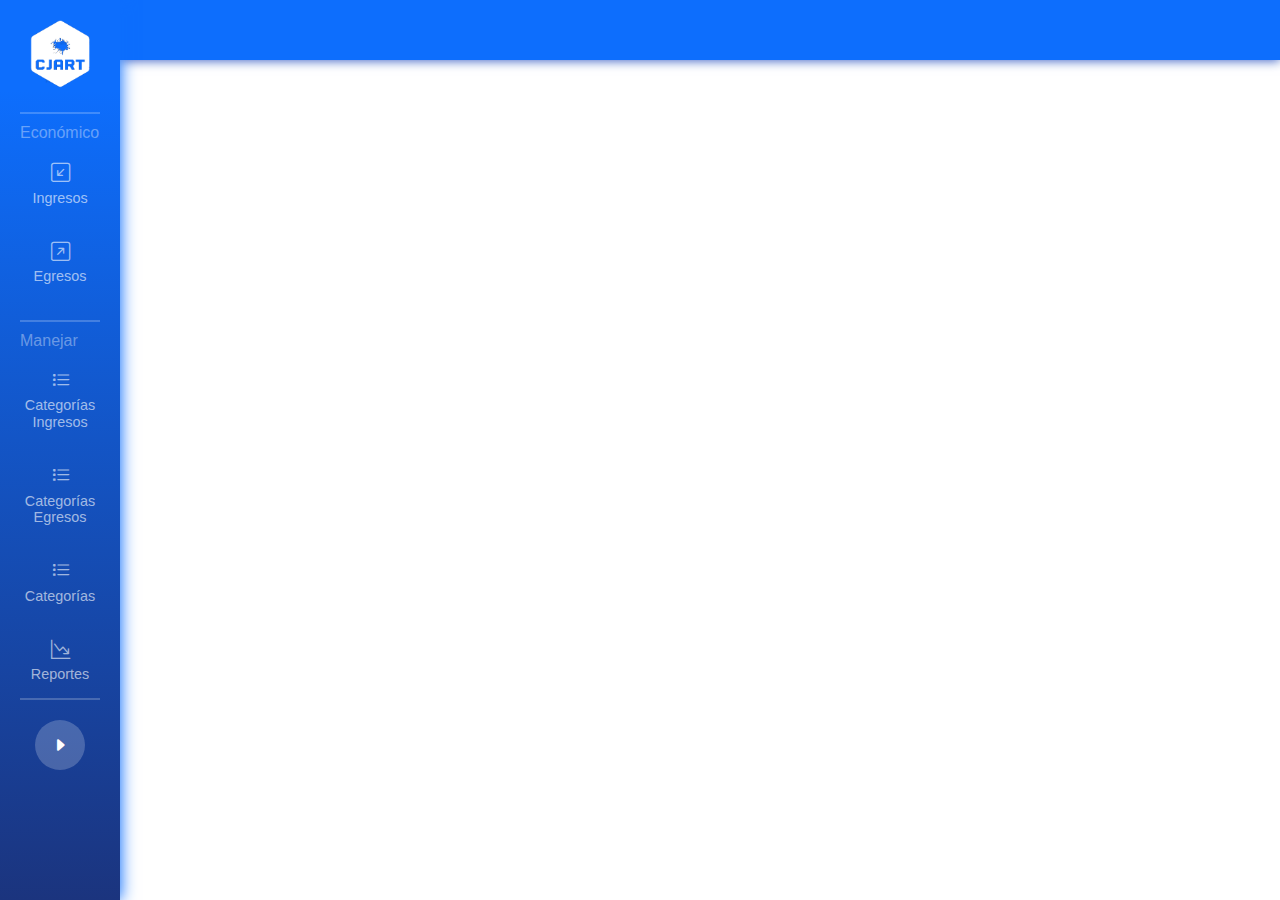
==== index.html @ 231ed6d1 "Interfaces de Ingresos, Egresos y Categorias" ====
<!DOCTYPE html>
<html lang="en">
  <head>
    <meta charset="UTF-8" />
    <meta name="viewport" content="width=device-width, initial-scale=1.0" />
    <link rel="stylesheet" href="./css/normalize.css" />
    <link rel="stylesheet" href="./css/style.css" />
    <link rel="stylesheet" href="./css/phone.css" media="(min-width: 500px)" />
    <link rel="stylesheet" href="./css/tablet.css" media="(min-width: 768px)" />

    <link
      rel="stylesheet"
      href="./css/desktop.css"
      media="(min-width: 1024px)"
    />
    <link
      rel="stylesheet"
      href="https://cdn.jsdelivr.net/npm/bootstrap-icons@1.11.3/font/bootstrap-icons.min.css"
    />
    <title>Economic Administrator</title>
  </head>
  <body>
    <div class="main_container" id="main_container">
      <div class="slider_container" id="slider">
        <div class="logo_container">
          <img class="slider_logo" src="./img/light_logo.png" alt="" />
        </div>
        <hr class="divider" />
        <div class="slider_content_container">
          <p class="slider_title">Económico</p>
          <a
            href="./html/ingresos.html"
            target="content"
            class="slider_element"
          >
            <div class="slider_element_content">
              <i class="bi bi-arrow-down-left-square"></i>
              <span>Ingresos</span>
              <i class="bi bi-caret-right arrow_slider_element"></i>
            </div>
          </a>

          <a href="./html/egresos.html" target="content" class="slider_element">
            <div class="slider_element_content">
              <i class="bi bi-arrow-up-right-square"></i>
              <span>Egresos</span>
              <i class="bi bi-caret-right arrow_slider_element"></i>
            </div>
          </a>
        </div>
        <hr class="divider" />
        <p class="slider_title">Manejar</p>
        <a
          href="./html/categorias_ingresos.html"
          target="content"
          class="slider_element"
        >
          <div class="slider_element_content">
            <i class="bi bi-list-task"></i>
            <span>Categorías Ingresos</span>
            <i class="bi bi-caret-right arrow_slider_element"></i>
          </div>
        </a>
        <a
          href="./html/categorias_egresos.html"
          target="content"
          class="slider_element"
        >
          <div class="slider_element_content">
            <i class="bi bi-list-task"></i>
            <span>Categorías Egresos</span>
            <i class="bi bi-caret-right arrow_slider_element"></i>
          </div>
        </a>
        <a
          href="./html/categorias.html"
          target="content"
          class="slider_element"
        >
          <div class="slider_element_content">
            <i class="bi bi-list-task"></i>
            <span>Categorías</span>
            <i class="bi bi-caret-right arrow_slider_element"></i>
          </div>
        </a>
        <a href="./html/reportes.html" target="content" class="slider_element">
          <div class="slider_element_content">
            <i class="bi bi-graph-down-arrow"></i>
            <span>Reportes</span>
            <i class="bi bi-caret-right arrow_slider_element"></i>
          </div>
        </a>

        <hr class="divider" />
        <div class="toggle_button_container" id="toggle_button_container">
          <i class="bi bi-caret-right-fill"></i>
        </div>
      </div>

      <main>
        <div class="nav">
          <div class="slider_hamburguer_icon" id="slider_hamburguer_icon">
            <i class="bi bi-list"></i>
          </div>
        </div>
        <iframe class="iframe_content" name="content" title="Content"> </iframe>
      </main>
    </div>

    <script src="./js/slider.js"></script>
  </body>
</html>
---- css/style.css ----
:root {
    --purple: #0d6efd;
}

* {
    margin: 0;
    padding: 0;
    box-sizing: border-box;
    font-family: Arial, Helvetica, sans-serif;
}

h1.title {
    color: var(--purple);
    margin: 0;
}

a {
    text-decoration: none;
}

.main_container {
    display: grid;
    grid-template-columns: 1;
    transition: all 0.2s;
}

.nav {
    padding: 10px;
    height: 60px;
    background: var(--purple);
    box-shadow: 0px 1px 10px #4165c7;
    z-index: 100;
    position: relative;
    transition: all 0.2s;
}

.slider_hamburguer_icon {
    font-size: 2rem;
    color: #ffffff;
    background: var(--purple);
    border-radius: 4px;
    width: max-content;
    padding: 1px 3px;
    margin: 0;
    transition: all 0.2s;
}

.slider_hamburguer_icon_move {
    margin-left: 120px;
}

.slider_hamburguer_icon:hover {
    color: #ffffff;
    background: #4368d7b4;
}

.slider_container {
    background-color: var(--purple);
    background-image: linear-gradient(180deg, var(--purple) 10%, rgb(27, 52, 126) 100%);
    background-size: cover;
    box-shadow: 1px 0px 15px var(--purple);
    color: #ffffff;
    height: 100vh;
    width: 120px;
    text-align: center;
    transition: all 0.2s;
    position: fixed;
    left: -200px;
    z-index: 150;
}

.slider_title{
    font-size: 1rem;
    color: #ffffff62;
    margin: 10px 0 0 20px;
    font-weight: 500;
    text-align: start;
}

.toggle_open_slider {
    width: 250px;
}

.slider_logo {
    width: 100%;
    max-width: 60px;
    margin: 20px 0;
}

.slider_content_container {
    display: flex;
    flex-direction: column;
}

.slider_element:first-child {
    margin-top: 20px;
}

.slider_element:last-child {
    margin-bottom: 20px;
}

.slider_element i {
    padding: 5px;
    font-size: 1.2rem;
}

.slider_element_content {
    display: flex;
    flex-direction: column;
    font-size: 0.9rem;
    color: #ffffff9c;
    padding: 15px 0;
    transition: all 0.1s;
}

.slider_element_content:hover {
    color: #ffffff;
    background: #ffffff0c;
}

.element_slider_toggle {
    flex-direction: row;
    justify-content: space-around;
    align-items: center;
}

.arrow_slider_element {
    display: none;
}

.toggle_button_container {
    background: #ffffff36;
    width: 50px;
    height: 50px;
    padding: 17px;
    border-radius: 50%;
    margin: 20px auto;
    transition: all 0.1s;
    display: none;
}

.toggle_button_container:hover {
    background: #ffffff62;
}

.iframe_content {
    min-height: calc(100vh - 64px);
    border: none;
    outline: none;
    width: 100%;
    background: #ffffff00;
}

.frame_principal_container {
    padding: 20px;
    background: #ffffff00;
}

.modal_ingresos_header{
    background: #7ebe16;
}

.contenedorCategorias{
    background-color: #cfe2ff;
    border-radius: 4px;
}

.categoria_element{
    padding: 5px 10px;
    border-radius: 4px;
    border: 0.5px solid #9ec5fe;
}

/* ESTILOS DE TABLA */

.table_ingresos {
    min-width: 800px;
}

.table_ingresos_container {
    overflow-x: scroll;
    overflow-y: hidden;
}

/* ELEMENTOS GENERALES */

.display_block {
    display: block;
}

.position_static {
    position: static;
}

.divider {
    border: 1px solid #ffffff36;
    margin: 0 20px;
}

.left_zero {
    left: 0;
}

/* VALIDACIONES */

.alerts_monto_container{
    width: 100%;
}

.alerts_monto_container div {
    display: none;
    width: 100%;
    margin-top: 0.25rem;
    font-size: .875em;
}
---- css/phone.css ----
.main_container {
    grid-template-columns: 120px auto;
    transition: all 0.2s;
}

.slider_hamburguer_icon{
    display: none;
}

.slider_container{
    position: relative;
    left: 0;
}

.toggle_button_container{
    display: block;
}


/* CLASES GENERALES */

.rezise_grid_slider_open{
    grid-template-columns: 250px auto;
}
---- css/desktop.css ----
.toggle_button_container{
    display: block;
}

.table_ingresos_container{
    overflow-x: hidden;
    overflow-y: hidden;
}
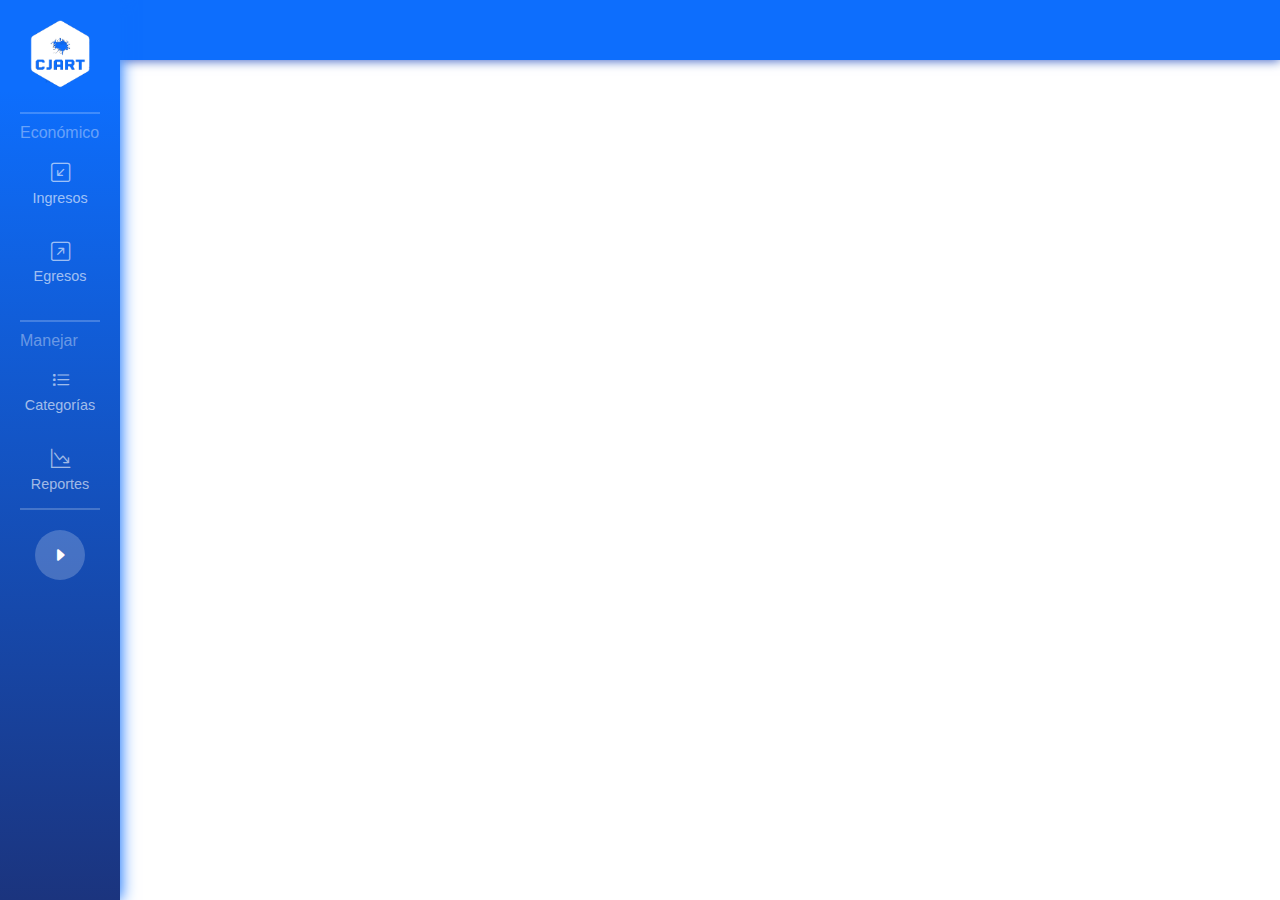
==== commit 918b9681: "Delecion de archivos innecesarios, lineas innecesarias de script.js y modificacion del estilo de la " ====
--- a/index.html
+++ b/index.html
@@ -6,7 +6,7 @@
     <link rel="stylesheet" href="./css/normalize.css" />
     <link rel="stylesheet" href="./css/style.css" />
     <link rel="stylesheet" href="./css/phone.css" media="(min-width: 500px)" />
-    <link rel="stylesheet" href="./css/tablet.css" media="(min-width: 768px)" />
+    <!-- <link rel="stylesheet" href="./css/tablet.css" media="(min-width: 768px)" /> -->
 
     <link
       rel="stylesheet"
@@ -50,28 +50,7 @@
         </div>
         <hr class="divider" />
         <p class="slider_title">Manejar</p>
-        <a
-          href="./html/categorias_ingresos.html"
-          target="content"
-          class="slider_element"
-        >
-          <div class="slider_element_content">
-            <i class="bi bi-list-task"></i>
-            <span>Categorías Ingresos</span>
-            <i class="bi bi-caret-right arrow_slider_element"></i>
-          </div>
-        </a>
-        <a
-          href="./html/categorias_egresos.html"
-          target="content"
-          class="slider_element"
-        >
-          <div class="slider_element_content">
-            <i class="bi bi-list-task"></i>
-            <span>Categorías Egresos</span>
-            <i class="bi bi-caret-right arrow_slider_element"></i>
-          </div>
-        </a>
+        
         <a
           href="./html/categorias.html"
           target="content"
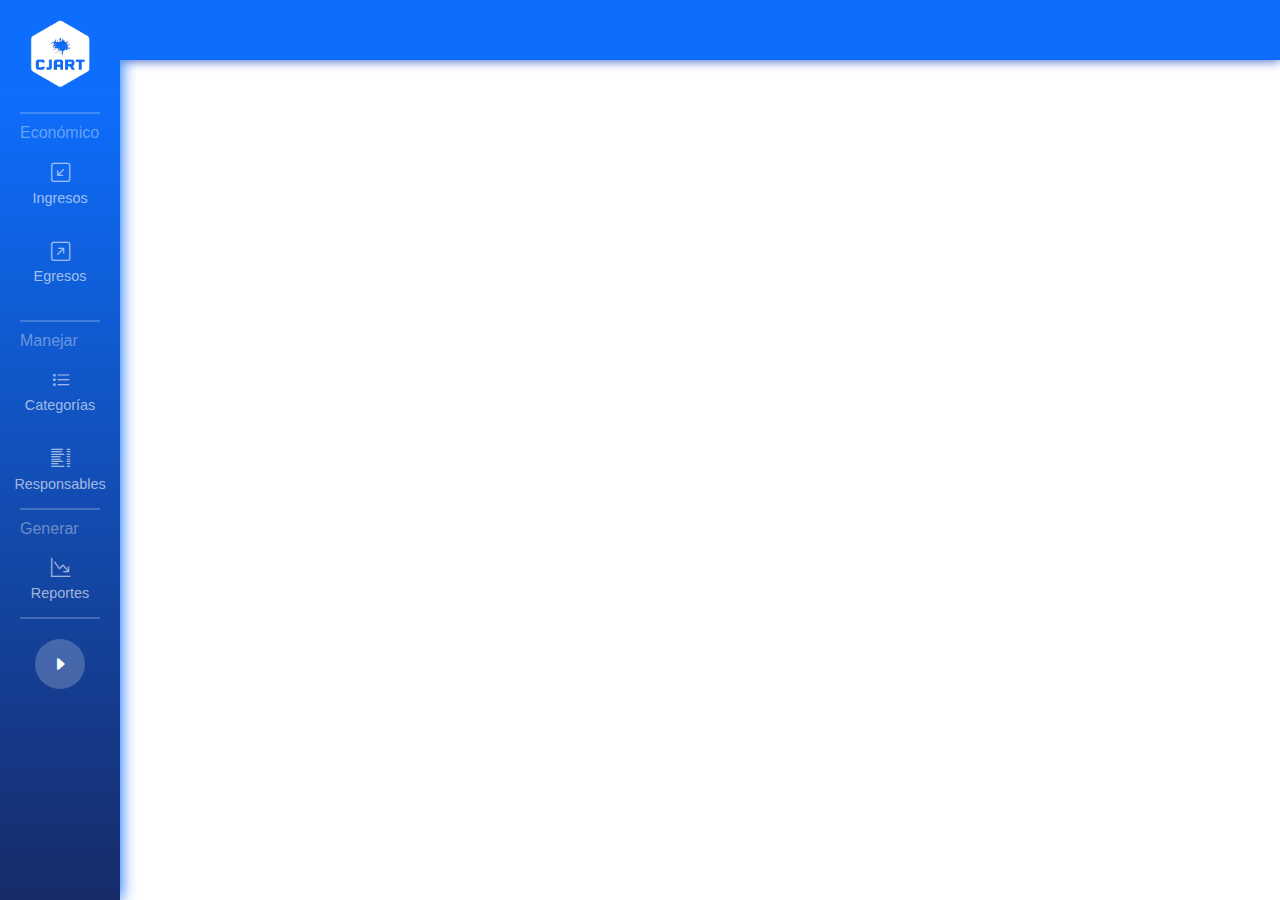
==== commit 5d45e42d: "Adición de campo Responsables para ingresos y egresos. Culminacion de Categorias y sincronización co" ====
--- a/index.html
+++ b/index.html
@@ -62,6 +62,22 @@
             <i class="bi bi-caret-right arrow_slider_element"></i>
           </div>
         </a>
+
+        <a
+          href="./html/responsables.html"
+          target="content"
+          class="slider_element"
+        >
+          <div class="slider_element_content">
+            <i class="bi bi-list-columns"></i>
+            <span>Responsables</span>
+            <i class="bi bi-caret-right arrow_slider_element"></i>
+          </div>
+        </a>
+
+        <hr class="divider" />
+        <p class="slider_title">Generar</p>
+
         <a href="./html/reportes.html" target="content" class="slider_element">
           <div class="slider_element_content">
             <i class="bi bi-graph-down-arrow"></i>
--- a/css/style.css
+++ b/css/style.css
@@ -56,7 +56,7 @@
 
 .slider_container {
     background-color: var(--purple);
-    background-image: linear-gradient(180deg, var(--purple) 10%, rgb(27, 52, 126) 100%);
+    background-image: linear-gradient(180deg, var(--purple) 10%, rgb(23, 43, 105) 100%);
     background-size: cover;
     box-shadow: 1px 0px 15px var(--purple);
     color: #ffffff;
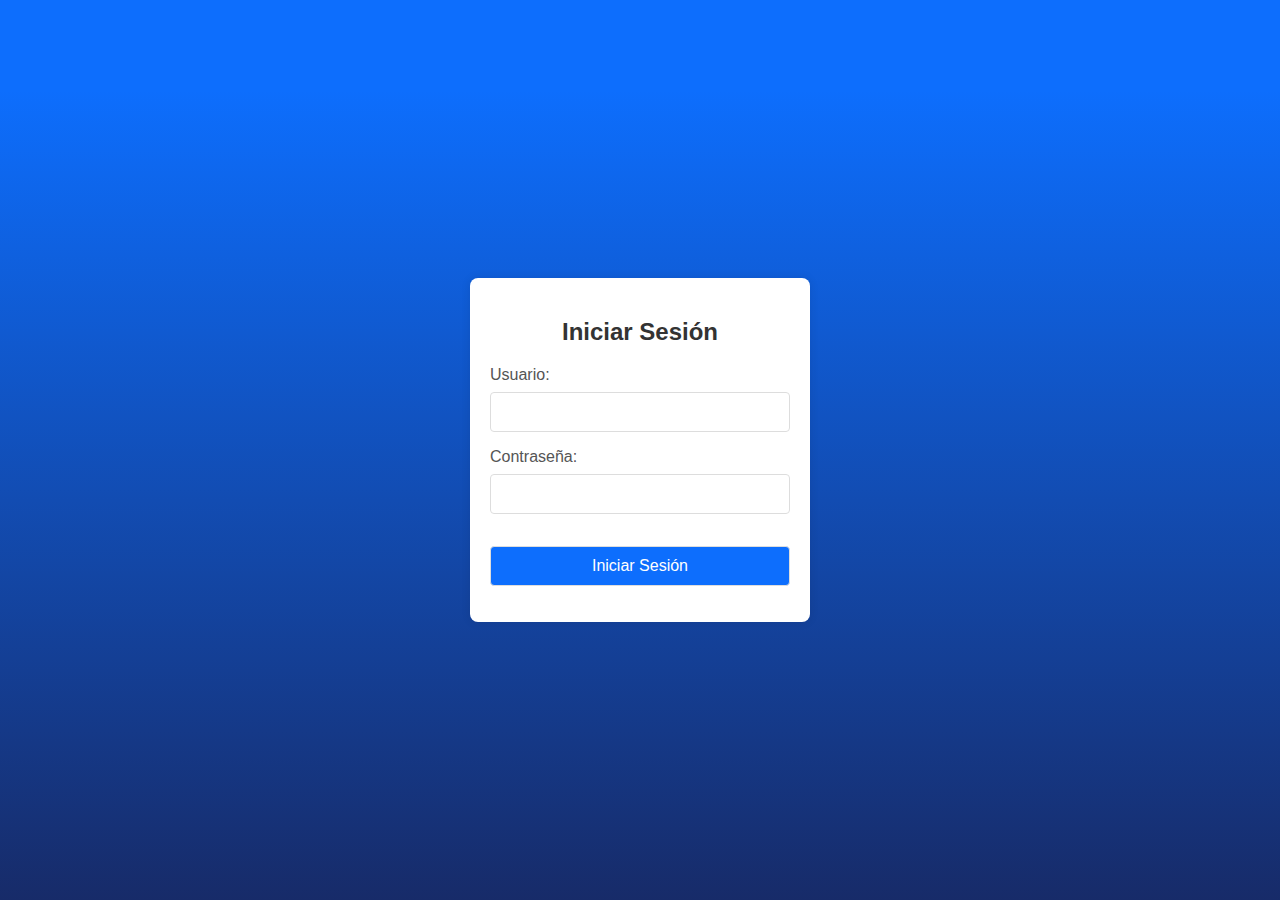
==== commit bbd09f9f: "Finalización de sección Personas, reportes y login" ====
--- a/index.html
+++ b/index.html
@@ -1,107 +1,31 @@
 <!DOCTYPE html>
-<html lang="en">
+<html lang="es">
   <head>
     <meta charset="UTF-8" />
     <meta name="viewport" content="width=device-width, initial-scale=1.0" />
-    <link rel="stylesheet" href="./css/normalize.css" />
-    <link rel="stylesheet" href="./css/style.css" />
-    <link rel="stylesheet" href="./css/phone.css" media="(min-width: 500px)" />
-    <!-- <link rel="stylesheet" href="./css/tablet.css" media="(min-width: 768px)" /> -->
-
-    <link
-      rel="stylesheet"
-      href="./css/desktop.css"
-      media="(min-width: 1024px)"
-    />
-    <link
-      rel="stylesheet"
-      href="https://cdn.jsdelivr.net/npm/bootstrap-icons@1.11.3/font/bootstrap-icons.min.css"
-    />
-    <title>Economic Administrator</title>
+    <title>Formulario de Inicio de Sesión</title>
+    <link rel="stylesheet" href="./css/login.css" />
   </head>
   <body>
-    <div class="main_container" id="main_container">
-      <div class="slider_container" id="slider">
-        <div class="logo_container">
-          <img class="slider_logo" src="./img/light_logo.png" alt="" />
-        </div>
-        <hr class="divider" />
-        <div class="slider_content_container">
-          <p class="slider_title">Económico</p>
-          <a
-            href="./html/ingresos.html"
-            target="content"
-            class="slider_element"
-          >
-            <div class="slider_element_content">
-              <i class="bi bi-arrow-down-left-square"></i>
-              <span>Ingresos</span>
-              <i class="bi bi-caret-right arrow_slider_element"></i>
-            </div>
-          </a>
+    <div class="login-container">
+      <h2>Iniciar Sesión</h2>
+      <form id="loginForm" onsubmit="event.preventDefault()">
+        <label for="username">Usuario:</label>
+        <input type="text" id="username" name="username" oninput="validarAlfabeticos(this)" required />
 
-          <a href="./html/egresos.html" target="content" class="slider_element">
-            <div class="slider_element_content">
-              <i class="bi bi-arrow-up-right-square"></i>
-              <span>Egresos</span>
-              <i class="bi bi-caret-right arrow_slider_element"></i>
-            </div>
-          </a>
-        </div>
-        <hr class="divider" />
-        <p class="slider_title">Manejar</p>
-        
-        <a
-          href="./html/categorias.html"
-          target="content"
-          class="slider_element"
-        >
-          <div class="slider_element_content">
-            <i class="bi bi-list-task"></i>
-            <span>Categorías</span>
-            <i class="bi bi-caret-right arrow_slider_element"></i>
-          </div>
-        </a>
+        <label for="password">Contraseña:</label>
+        <input type="password" id="password" name="password" required />
 
-        <a
-          href="./html/responsables.html"
-          target="content"
-          class="slider_element"
-        >
-          <div class="slider_element_content">
-            <i class="bi bi-list-columns"></i>
-            <span>Responsables</span>
-            <i class="bi bi-caret-right arrow_slider_element"></i>
-          </div>
-        </a>
-
-        <hr class="divider" />
-        <p class="slider_title">Generar</p>
-
-        <a href="./html/reportes.html" target="content" class="slider_element">
-          <div class="slider_element_content">
-            <i class="bi bi-graph-down-arrow"></i>
-            <span>Reportes</span>
-            <i class="bi bi-caret-right arrow_slider_element"></i>
-          </div>
-        </a>
-
-        <hr class="divider" />
-        <div class="toggle_button_container" id="toggle_button_container">
-          <i class="bi bi-caret-right-fill"></i>
-        </div>
-      </div>
-
-      <main>
-        <div class="nav">
-          <div class="slider_hamburguer_icon" id="slider_hamburguer_icon">
-            <i class="bi bi-list"></i>
-          </div>
-        </div>
-        <iframe class="iframe_content" name="content" title="Content"> </iframe>
-      </main>
+        <p class="error-message" id="errorMessage"></p>
+        <input
+          type="submit"
+          class="btn btn-primary"
+          value="Iniciar Sesión"
+          onclick="validateForm()"
+        />
+      </form>
     </div>
 
-    <script src="./js/slider.js"></script>
+    <script src="./js/login.js"></script>
   </body>
 </html>
--- a/css/login.css
+++ b/css/login.css
@@ -0,0 +1,63 @@
+:root {
+    --purple: #0d6efd;
+}
+
+body {
+    font-family: Arial, sans-serif;
+    background-color: #f4f4f4;
+    margin: 0;
+    display: flex;
+    justify-content: center;
+    align-items: center;
+    height: 100vh;
+    background-color: var(--purple);
+    background-image: linear-gradient(180deg, var(--purple) 10%, rgb(23, 43, 105) 100%);
+    background-size: cover;
+    box-shadow: 1px 0px 15px var(--purple);
+}
+
+.login-container {
+    background-color: #ffffff;
+    box-shadow: 0px 0px 10px rgba(0, 0, 0, 0.1);
+    border-radius: 8px;
+    overflow: hidden;
+    width: 300px;
+    max-width: 100%;
+    padding: 20px;
+}
+
+h2 {
+    text-align: center;
+    color: #333;
+}
+
+label {
+    display: block;
+    margin-bottom: 8px;
+    color: #555;
+}
+
+input {
+    width: 100%;
+    padding: 10px;
+    margin-bottom: 16px;
+    box-sizing: border-box;
+    border: 1px solid #ddd;
+    border-radius: 4px;
+    font-size: 16px;
+}
+
+input[type="submit"] {
+    background-color: #0d6efd;
+    color: #fff;
+    cursor: pointer;
+}
+
+input[type="submit"]:hover {
+    background-color: #3787ff;
+}
+
+.error-message {
+    color: #ff0000;
+    margin-bottom: 16px;
+}